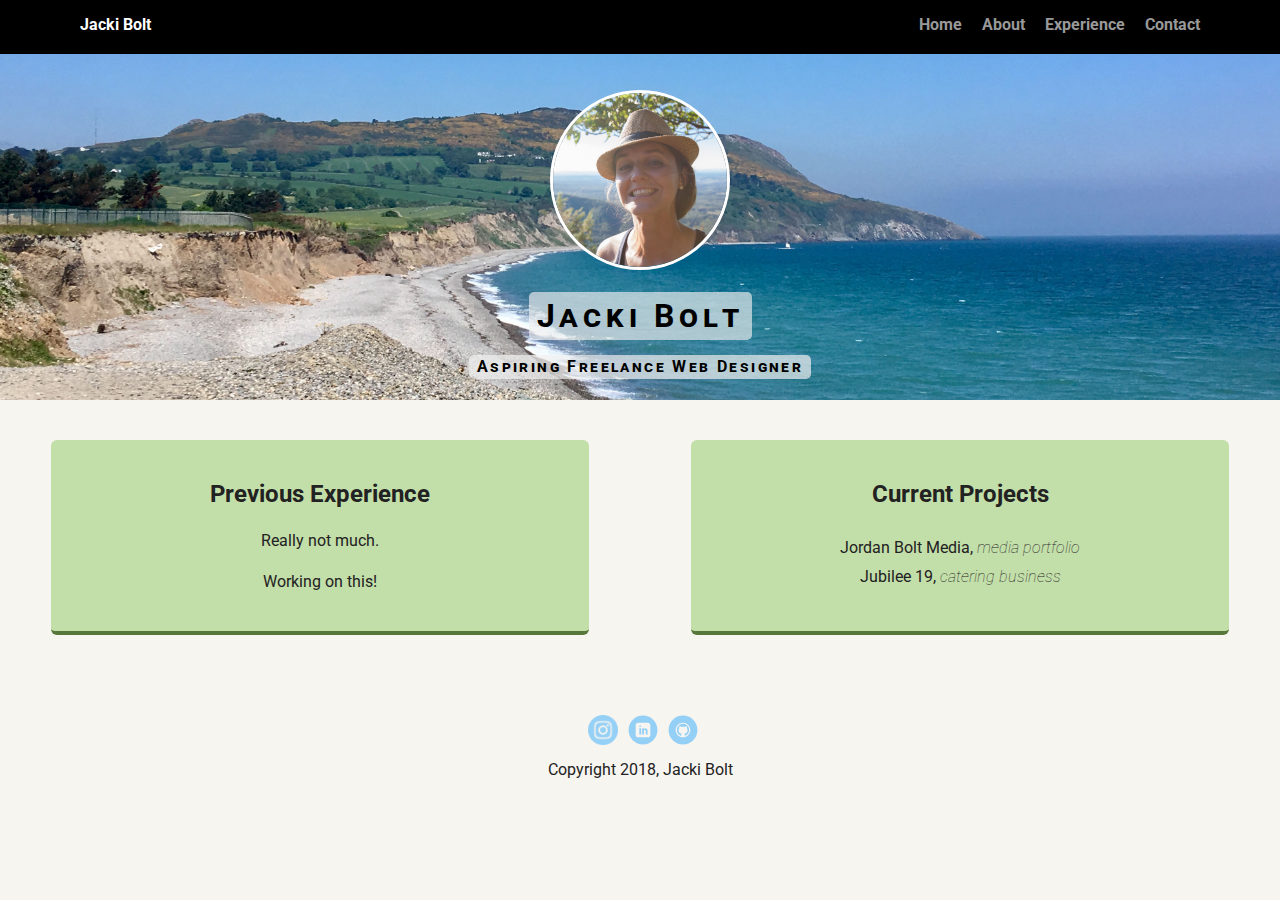
==== experience.html @ 43ffec2b "File Upload" ====
<!doctype html>
<html lang="en">
<head>
  <meta charset="utf-8">
  <title>Jacki Bolt's Profile</title>
  <meta name="viewport" content="width=device-width, initial-scale=1.0">
  <link rel="stylesheet" href="styles.css">
  <link href="https://fonts.googleapis.com/css?family=Muli%7CRoboto:400,300,500,700,900" rel="stylesheet"></head>
  <body>

    <div class="main-nav">
        <ul class="nav">
          <li class="name">Jacki Bolt</li>
          <li><a href="index.html">Home</a></li>
          <li><a href="about.html">About</a></li>
          <li><a href="#">Experience</a></li>
          <li><a href="mailto:bolt.jacqueline@gmail.com?" target="_top">Contact</a></li>
        </ul>
    </div>

      <header class="experience-header">
        <img src="images/me_pic.jpg" alt="Photo of Jacki" class="profile-image">
        <h1 class="tag name">Jacki Bolt</h1>
        <p class="tag subhead">Aspiring Freelance Web Designer</p>
      </header>

    <main class="flex">
      <div class="card experience">
        <h2>Previous Experience</h2>
        <p>Really not much.</p>
        <p>Working on this!</p>
      </div>

      <div class="card experience">
        <h2>Current Projects</h2>
        <div class="project1">
          <span class="client">Jordan Bolt Media,</span>
          <span class="desc">media portfolio</span>
        </div>
        <div class="project2">
          <span class="client">Jubilee 19,</span>
          <span class="desc">catering business</span>
        </div>
      </div>

    </main>
    <footer>
      <ul>
        <li><a href="https://www.instagram.com/jackibolt/?hl=en" class="social instagram" target="_blank">Instagram</a></li>
        <li><a href="https://www.linkedin.com/in/jacquelineraithel/" class="social linkedin" target="_blank">LinkedIn</a></li>
        <li><a href="https://github.com/jackibolt" class="social github" target="_blank">Github</a></li>
      </ul>
      <p class="copyright">Copyright 2018, Jacki Bolt</p>
    </footer>
  </body>
  </html>
---- styles.css ----
/* Global Layout Set-up */
* {
  box-sizing: border-box;
}

body {
  margin: 0;
  padding: 0;
  text-align: center;
  font-family: 'Roboto', sans-serif;
  color: #222;
  background: #f7f5f0;
}
/* Link Styles */

a {
  text-decoration: none;
  color: #999;
}
a:hover {
  color: #6633ff;
}

/* Section Styles */

.main-nav {
  width: 100%;
  background: black;
  min-height: 30px;
  padding: 10px;
  position: fixed;
  text-align: center;
}
.nav {
  display: flex;
  justify-content: space-around;
  font-weight: 700;
  list-style-type: none;
  margin: 0 auto;
  padding: 0;
}

.nav .name {
    display: block;
    margin-right: auto;
    color: white;
}
.nav li {
  padding: 5px 10px 10px 10px;
}
.nav a {
  transition: all .5s;
}
.nav a:hover {
  color: #C2DEA9;
}

header {
  text-align: center;
  background: url('images/sanddunes.jpg') no-repeat top center ;
  background-size: cover;
  overflow: hidden;
  padding-top: 60px;
  line-height: 1.5;
}

.about-header {
  background: url('images/Mountains.jpg') no-repeat top center ;
  background-size: cover;
  overflow:hidden;
}

.experience-header {
  background: url('images/ocean.jpg') no-repeat top center ;
  background-size: cover;
  overflow:hidden;
}

header .profile-image {
  margin-top: 30px;
  width: 180px;
  height: 180px;
  border-radius: 50%;
  border: 3px solid white;
  transition: all .5s;
}
header .profile-image:hover {
  transform: scale(1.2) rotate(5deg);
}
.tag {
  background-color: rgba(239, 239, 239, .65);
  color: black;
  padding: 0 8px;
  border-radius: 5px;
  display: table;
  margin: 15px auto;
  font-variant: small-caps;
  letter-spacing: .15em;
  font-weight: bold;
}
.subhead {
  background-color: rgba(239, 239, 239, .7);
}
.card {
  margin: 20px auto;
  padding: 20px 40px 20px;
  max-width: 550px;
  text-align: left;
  background: #C2DEA9;
  border-bottom: 4px solid #56763A;
  border-radius: 6px;
  transition: all .5s;
}
.card:hover {
  border-color: #051452;
}

h2{
  text-align: center;
}

ul.skills {
  padding: 0;
  text-align: center;
}

.skills li {
  border-radius: 3px;
  display: inline-block;
  background: rgba(86, 118, 58, .6);
  color: white;
  padding: 5px 10px;
  margin: 2px;
}

/* Experience Styles   */

.experience {
  width: 42%;
  text-align: center;
}

.clients,
.desc {
  display: inline-block;
}

.clients {
  font-weight: bold;
}

.desc {
  font-style: italic;
  font-weight: lighter;
  padding-top: 10px;
}

/* .skills li:nth-child(odd) {
  background: #0399ff;
} */

footer {
  width: 100%;
  min-height: 30px;
  padding: 20px 0 0;
}

footer .copyright {
  top: -8px;
  font-size: .75em;
}

footer ul {
  list-style-type: none;
  margin: 0;
  padding: 0;
}

footer ul li {
  display: inline-block;
}

a.social {
  display: inline-block;
  text-indent: -9999px;
  margin-left: 5px;
  width: 30px;
  height: 30px;
  background-size: 30px 30px;
  opacity: .4;
  transition: all .5s;
}
a.instagram {
  background-image: url(images/instagram.png);
}
a.linkedin {
  background-image: url(images/linkedin.svg);
}
a.github {
  background-image: url(images/github.svg);
}
a.social:hover {
  opacity: 1;
}
.clearfix {
  clear: both;
}

/* Styles for larger screens */
@media screen and (min-width: 720px) {

  .flex {
      display: -ms-flexbox;      /* TWEENER - IE 10 */
      display: flex;
      max-width: 1300px;
      -ms-flex-pack: distribute;
      justify-content: space-around;
      margin: 0 auto;
  }

  header {
    min-height: 400px;
  }

  .nav {
    max-width: 1200px;
    padding: 0 30px;
  }


  main {
    padding-top: 20px;
  }

  main p {
    line-height: 1.6em;
  }

  footer {
    font-size: 1.3em;
    max-width: 1200px;
    margin: 40px auto 0;
  }

}
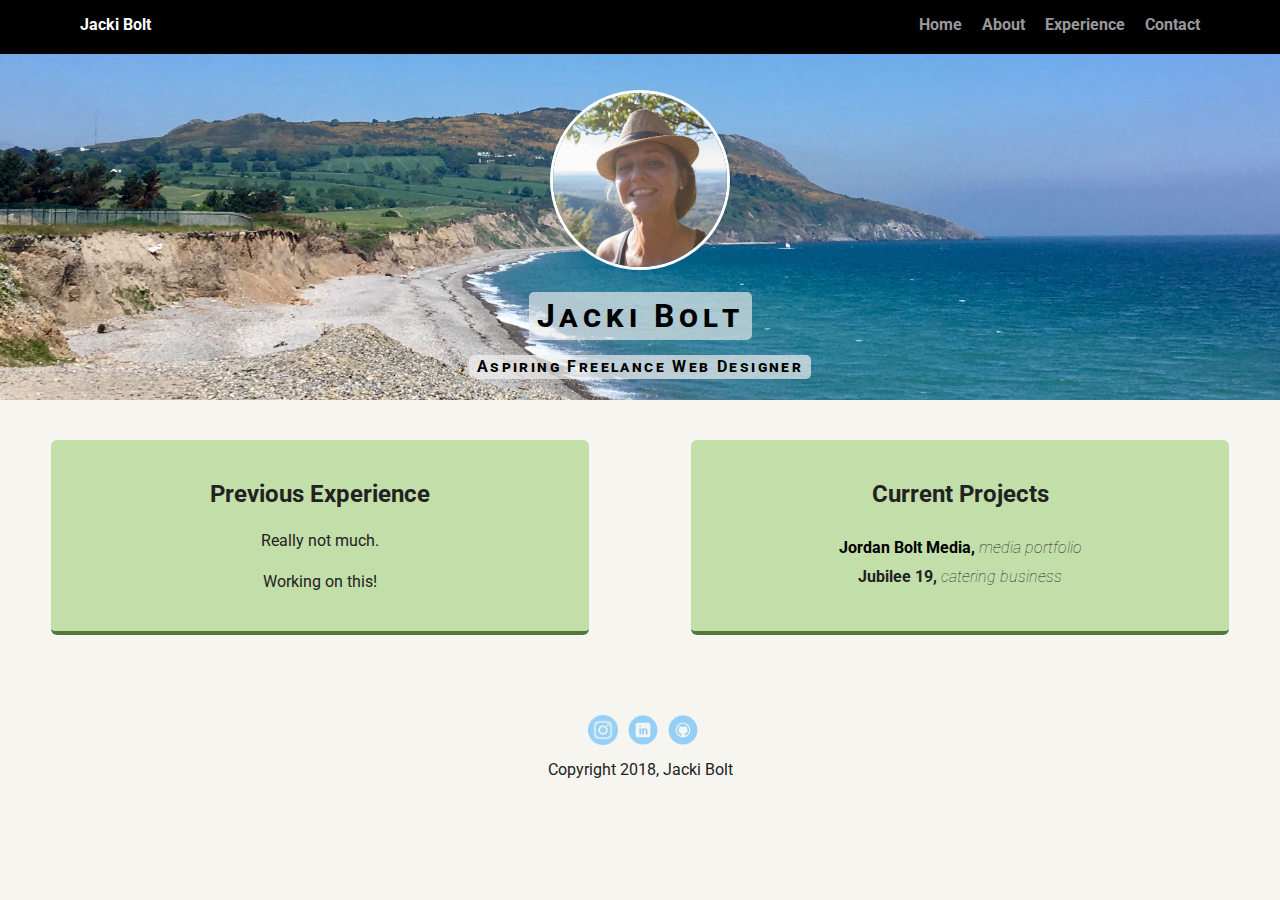
==== commit de716122: "Added jordanbolt link" ====
--- a/experience.html
+++ b/experience.html
@@ -34,7 +34,7 @@
       <div class="card experience">
         <h2>Current Projects</h2>
         <div class="project1">
-          <span class="client">Jordan Bolt Media,</span>
+          <span class="client"><a href="http://www.jordanbolt.com/" target="_blank">Jordan Bolt Media,</a></span>
           <span class="desc">media portfolio</span>
         </div>
         <div class="project2">
--- a/styles.css
+++ b/styles.css
@@ -140,13 +140,21 @@
   text-align: center;
 }
 
-.clients,
+.client,
 .desc {
   display: inline-block;
 }
 
-.clients {
+.client {
   font-weight: bold;
+}
+
+.client a {
+  color: black;
+}
+
+.client a:hover {
+  color: maroon;
 }
 
 .desc {
